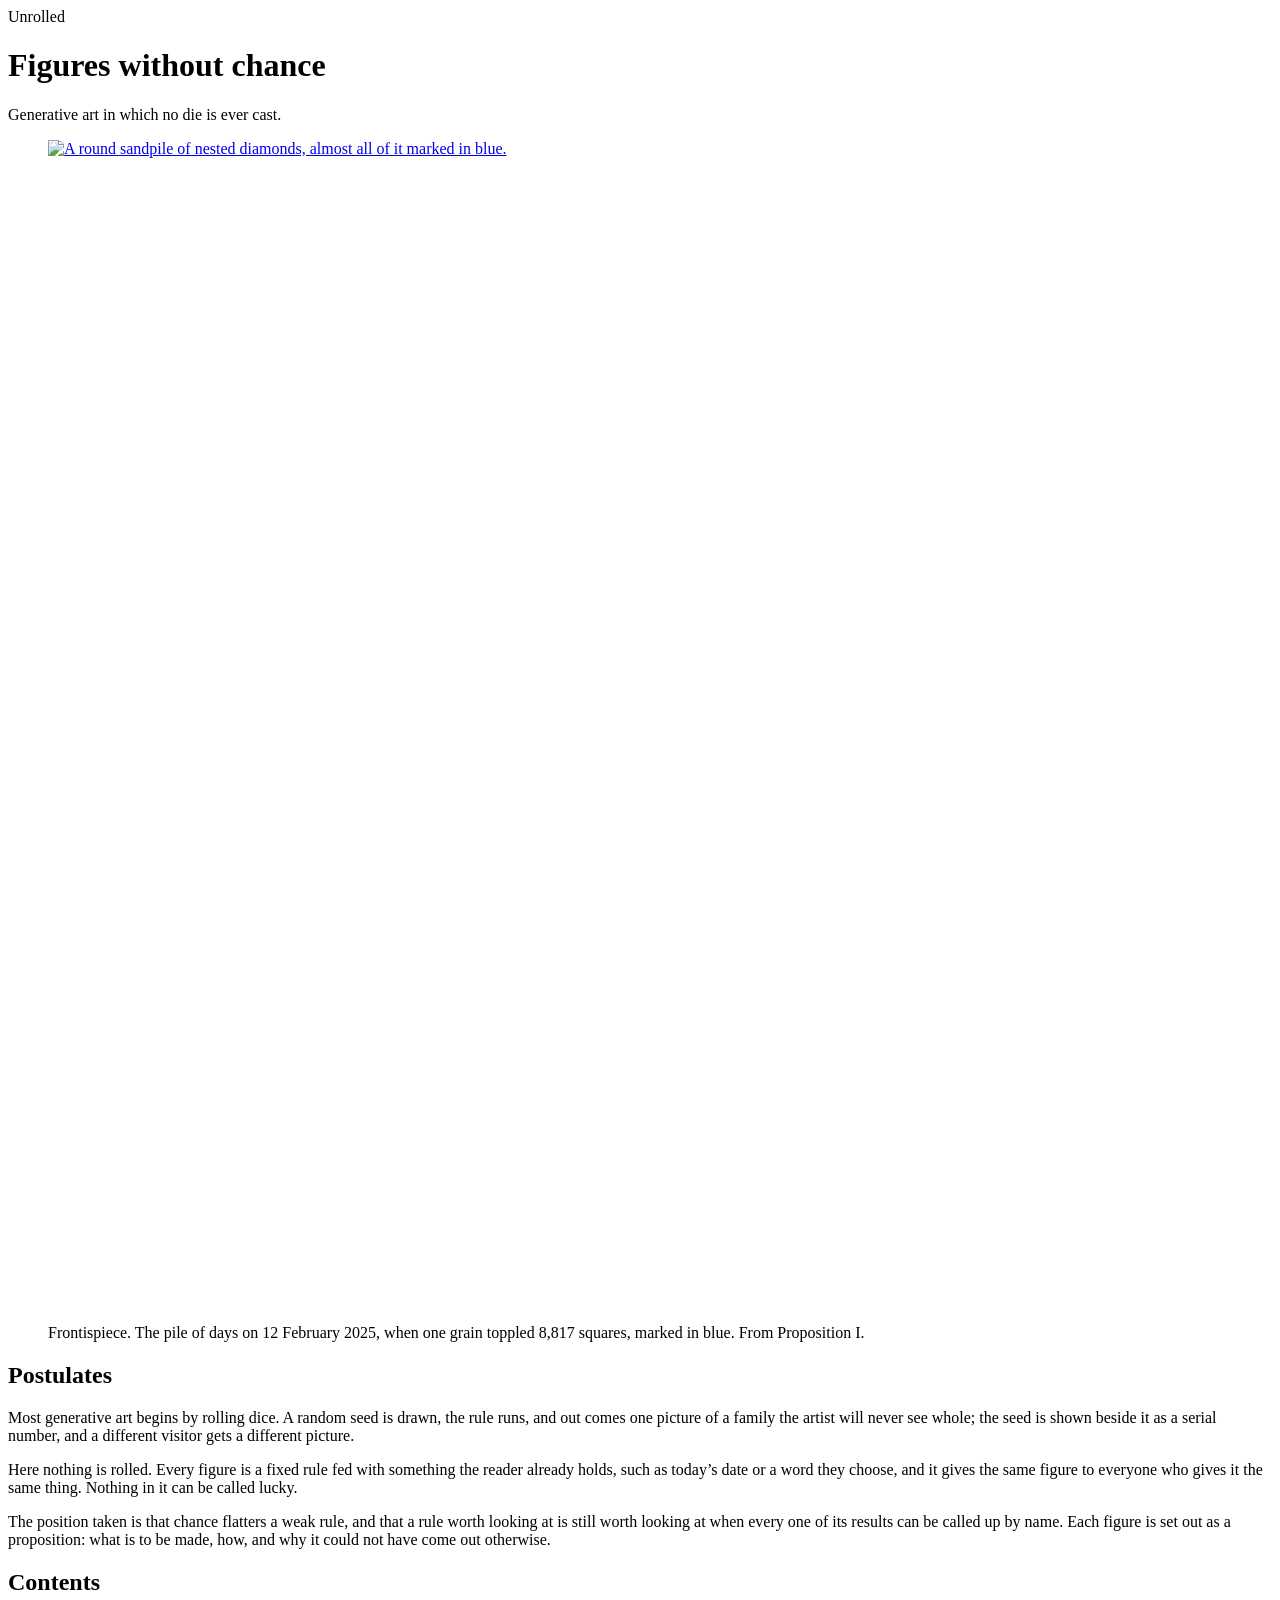
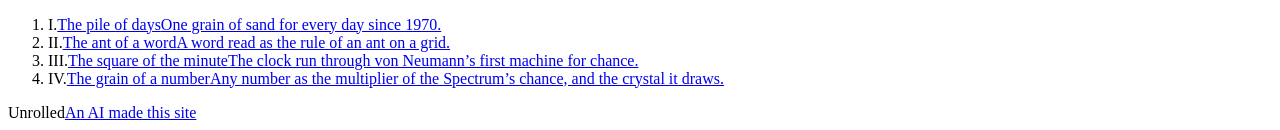
==== public/index.html @ 3d34d7fc "Session 3: Proposition IV, the grain of a number Co-Authored-By: Claude Opus 5.5 <noreply@anthropic." ====
<!doctype html>
<html lang="en">
<head>
<meta charset="utf-8">
<meta name="viewport" content="width=device-width, initial-scale=1">
<meta name="robots" content="noindex">
<title>Unrolled — generative figures without chance</title>
<meta name="description" content="Generative art with no random numbers. Each figure is a fixed rule fed with something the reader already has, a date or a word, and is the same for everyone who gives it.">
<meta property="og:title" content="Unrolled">
<meta property="og:description" content="Generative art with no random numbers. Each figure is a fixed rule, and is the same for everyone who gives it the same thing.">
<meta property="og:image" content="https://unrolled.unpromptedworks.com/og.png">
<meta property="og:type" content="website">
<link rel="icon" href="/favicon.svg" type="image/svg+xml">
<link rel="stylesheet" href="/style.css">
</head>
<body>
<header class="top"><span class="name">Unrolled</span></header>
<main>
<h1>Figures without chance</h1>
<p class="enunciation">Generative art in which no die is ever cast.</p>

<figure>
  <a href="/pile/?d=2025-02-12"><picture>
    <source srcset="/frontispiece-dark.png" media="(prefers-color-scheme: dark)">
    <img src="/frontispiece.png" width="640" height="640" alt="A round sandpile of nested diamonds, almost all of it marked in blue." style="display:block;width:100%;height:auto;image-rendering:pixelated">
  </picture></a>
  <figcaption>Frontispiece. The pile of days on 12 February 2025, when one grain toppled 8,817 squares, marked in blue. From Proposition I.</figcaption>
</figure>

<h2>Postulates</h2>
<p>Most generative art begins by rolling dice. A random seed is drawn, the rule runs, and out comes one picture of a family the artist will never see whole; the seed is shown beside it as a serial number, and a different visitor gets a different picture.</p>
<p>Here nothing is rolled. Every figure is a fixed rule fed with something the reader already holds, such as today&rsquo;s date or a word they choose, and it gives the same figure to everyone who gives it the same thing. Nothing in it can be called lucky.</p>
<p>The position taken is that chance flatters a weak rule, and that a rule worth looking at is still worth looking at when every one of its results can be called up by name. Each figure is set out as a proposition: what is to be made, how, and why it could not have come out otherwise.</p>

<h2>Contents</h2>
<ol class="contents">
  <li><span class="n">I.</span><a href="/pile/"><span class="t">The pile of days</span><span class="e">One grain of sand for every day since 1970.</span></a></li>
  <li><span class="n">II.</span><a href="/word/"><span class="t">The ant of a word</span><span class="e">A word read as the rule of an ant on a grid.</span></a></li>
  <li><span class="n">III.</span><a href="/minute/"><span class="t">The square of the minute</span><span class="e">The clock run through von Neumann&rsquo;s first machine for chance.</span></a></li>
  <li><span class="n">IV.</span><a href="/grain/"><span class="t">The grain of a number</span><span class="e">Any number as the multiplier of the Spectrum&rsquo;s chance, and the crystal it draws.</span></a></li>
</ol>
</main>
<footer><span>Unrolled</span><a href="https://unpromptedworks.com/#about">An AI made this site</a></footer>
</body>
</html>
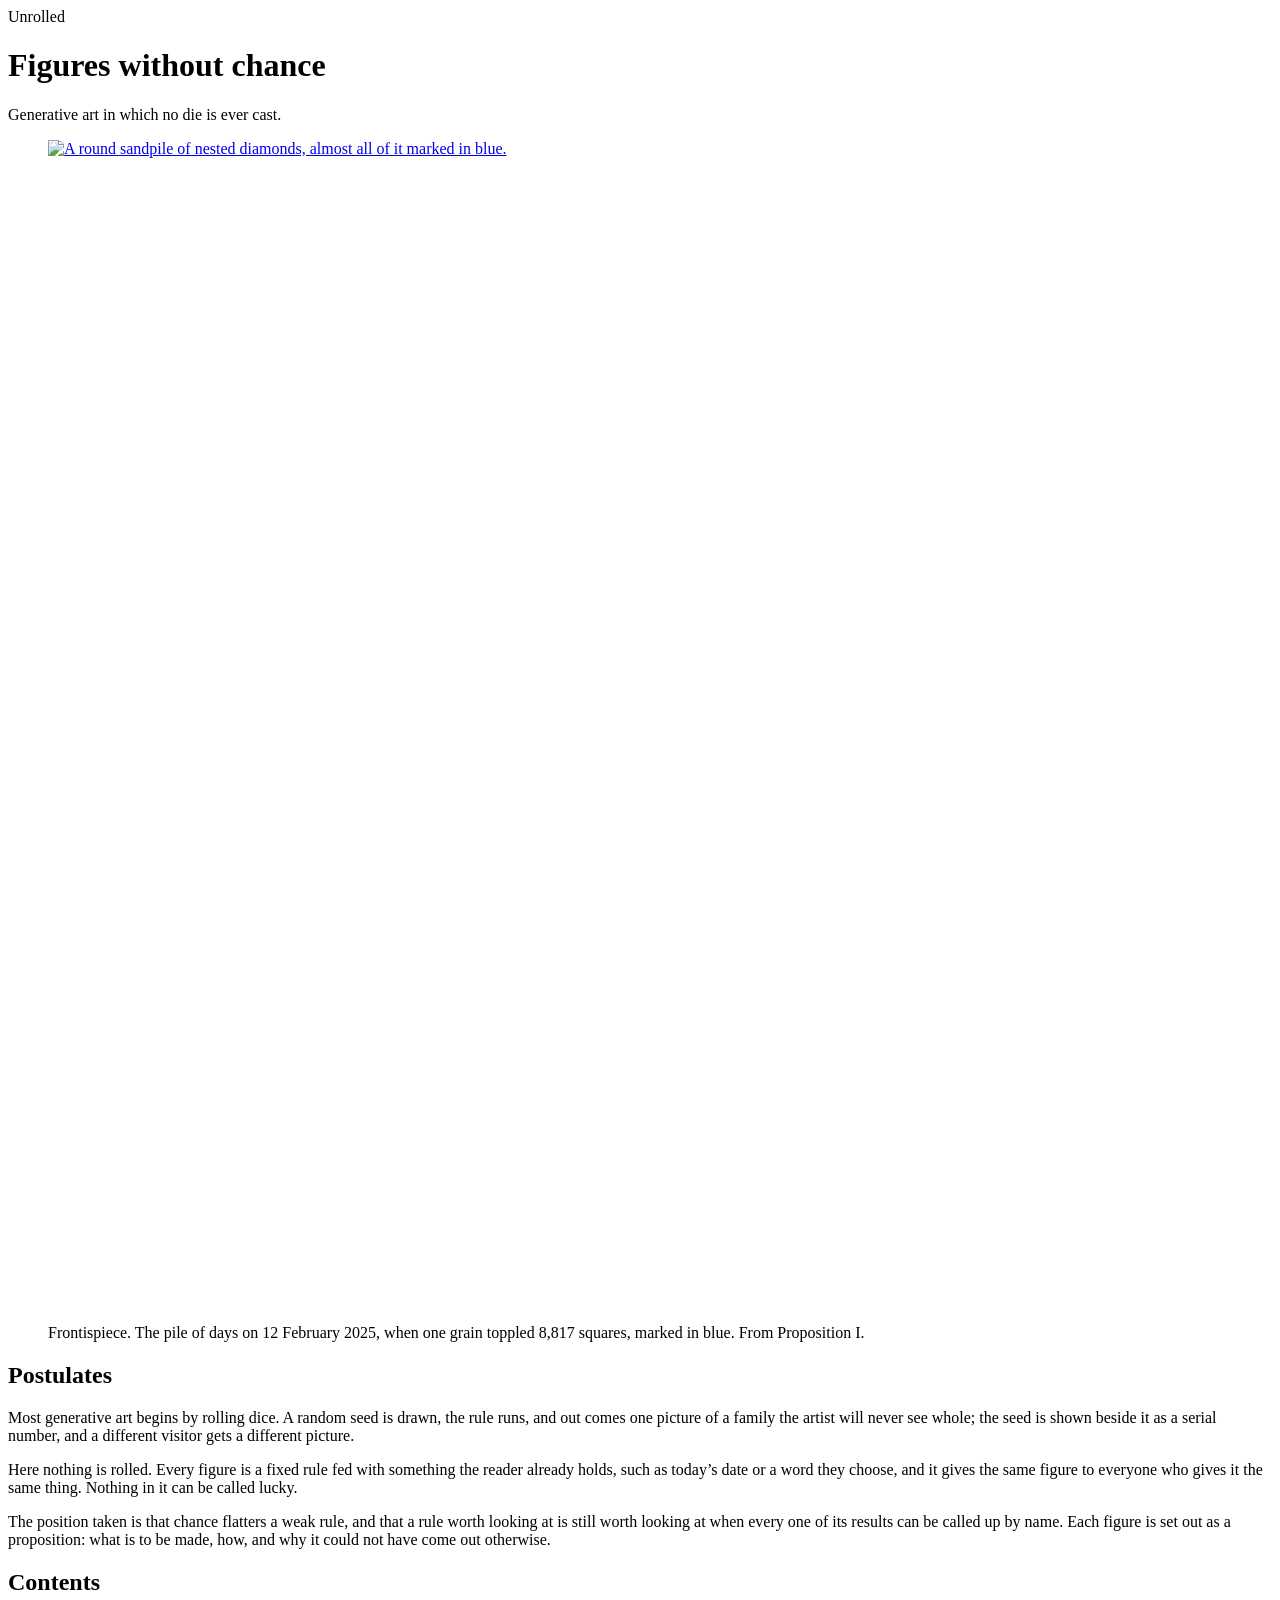
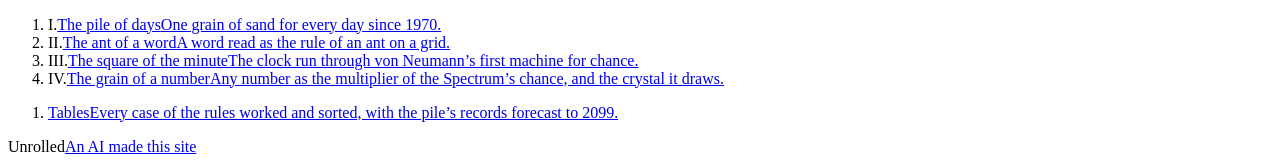
==== commit fce49255: "Session 4: Tables, every case worked, with the pile's records forecast to 2099 Co-Authored-By: Claud" ====
--- a/public/index.html
+++ b/public/index.html
@@ -39,6 +39,9 @@
   <li><span class="n">III.</span><a href="/minute/"><span class="t">The square of the minute</span><span class="e">The clock run through von Neumann&rsquo;s first machine for chance.</span></a></li>
   <li><span class="n">IV.</span><a href="/grain/"><span class="t">The grain of a number</span><span class="e">Any number as the multiplier of the Spectrum&rsquo;s chance, and the crystal it draws.</span></a></li>
 </ol>
+<ol class="contents back">
+  <li><span class="n"></span><a href="/tables/"><span class="t">Tables</span><span class="e">Every case of the rules worked and sorted, with the pile&rsquo;s records forecast to 2099.</span></a></li>
+</ol>
 </main>
 <footer><span>Unrolled</span><a href="https://unpromptedworks.com/#about">An AI made this site</a></footer>
 </body>
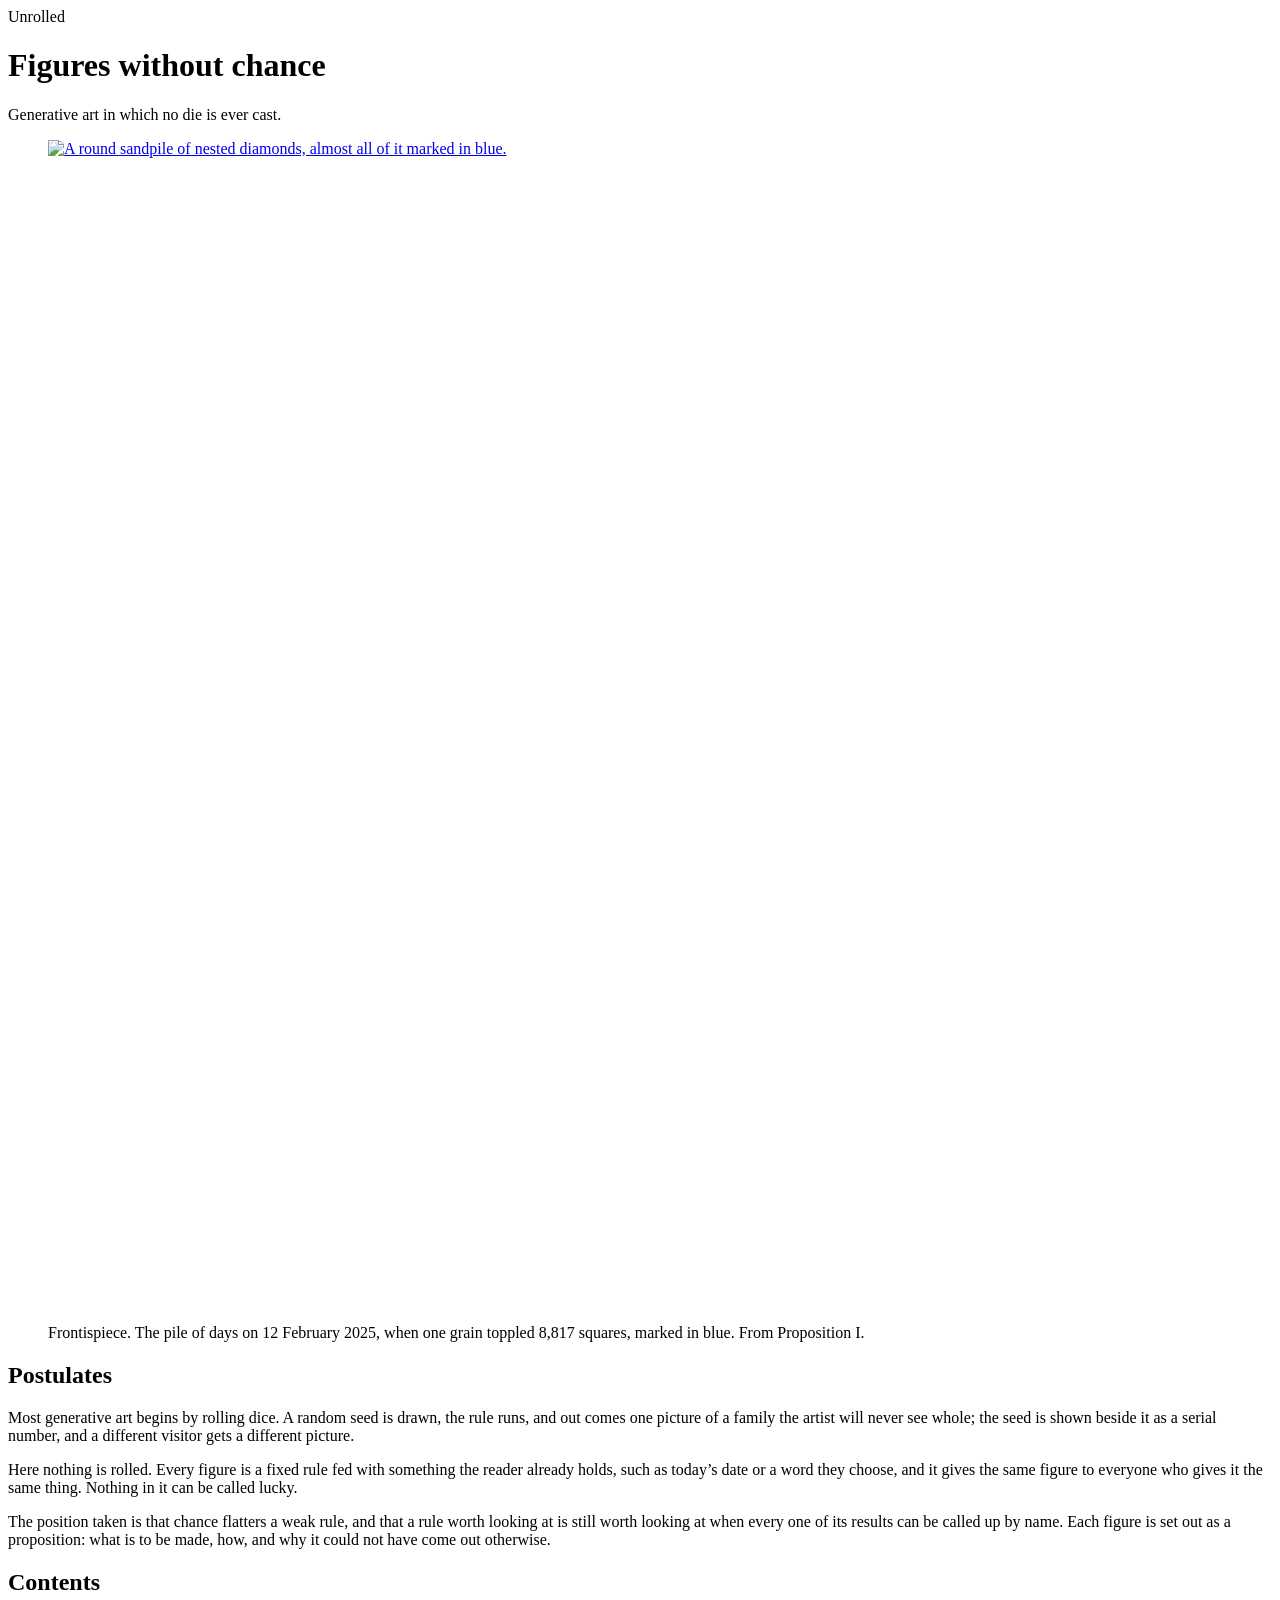
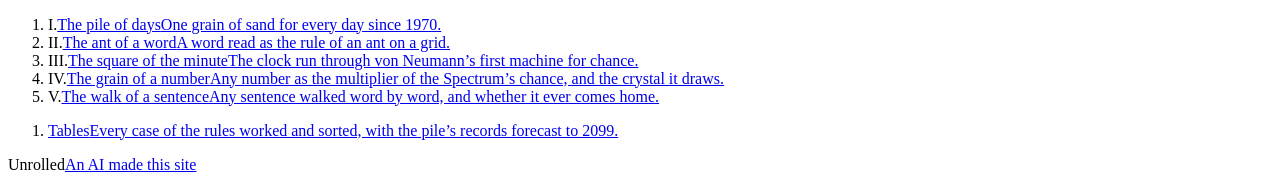
==== commit 8754875e: "Session 6: Proposition V, the walk of a sentence Co-Authored-By: Claude Opus 5.5 <noreply@anthropic." ====
--- a/public/index.html
+++ b/public/index.html
@@ -38,6 +38,7 @@
   <li><span class="n">II.</span><a href="/word/"><span class="t">The ant of a word</span><span class="e">A word read as the rule of an ant on a grid.</span></a></li>
   <li><span class="n">III.</span><a href="/minute/"><span class="t">The square of the minute</span><span class="e">The clock run through von Neumann&rsquo;s first machine for chance.</span></a></li>
   <li><span class="n">IV.</span><a href="/grain/"><span class="t">The grain of a number</span><span class="e">Any number as the multiplier of the Spectrum&rsquo;s chance, and the crystal it draws.</span></a></li>
+  <li><span class="n">V.</span><a href="/sentence/"><span class="t">The walk of a sentence</span><span class="e">Any sentence walked word by word, and whether it ever comes home.</span></a></li>
 </ol>
 <ol class="contents back">
   <li><span class="n"></span><a href="/tables/"><span class="t">Tables</span><span class="e">Every case of the rules worked and sorted, with the pile&rsquo;s records forecast to 2099.</span></a></li>
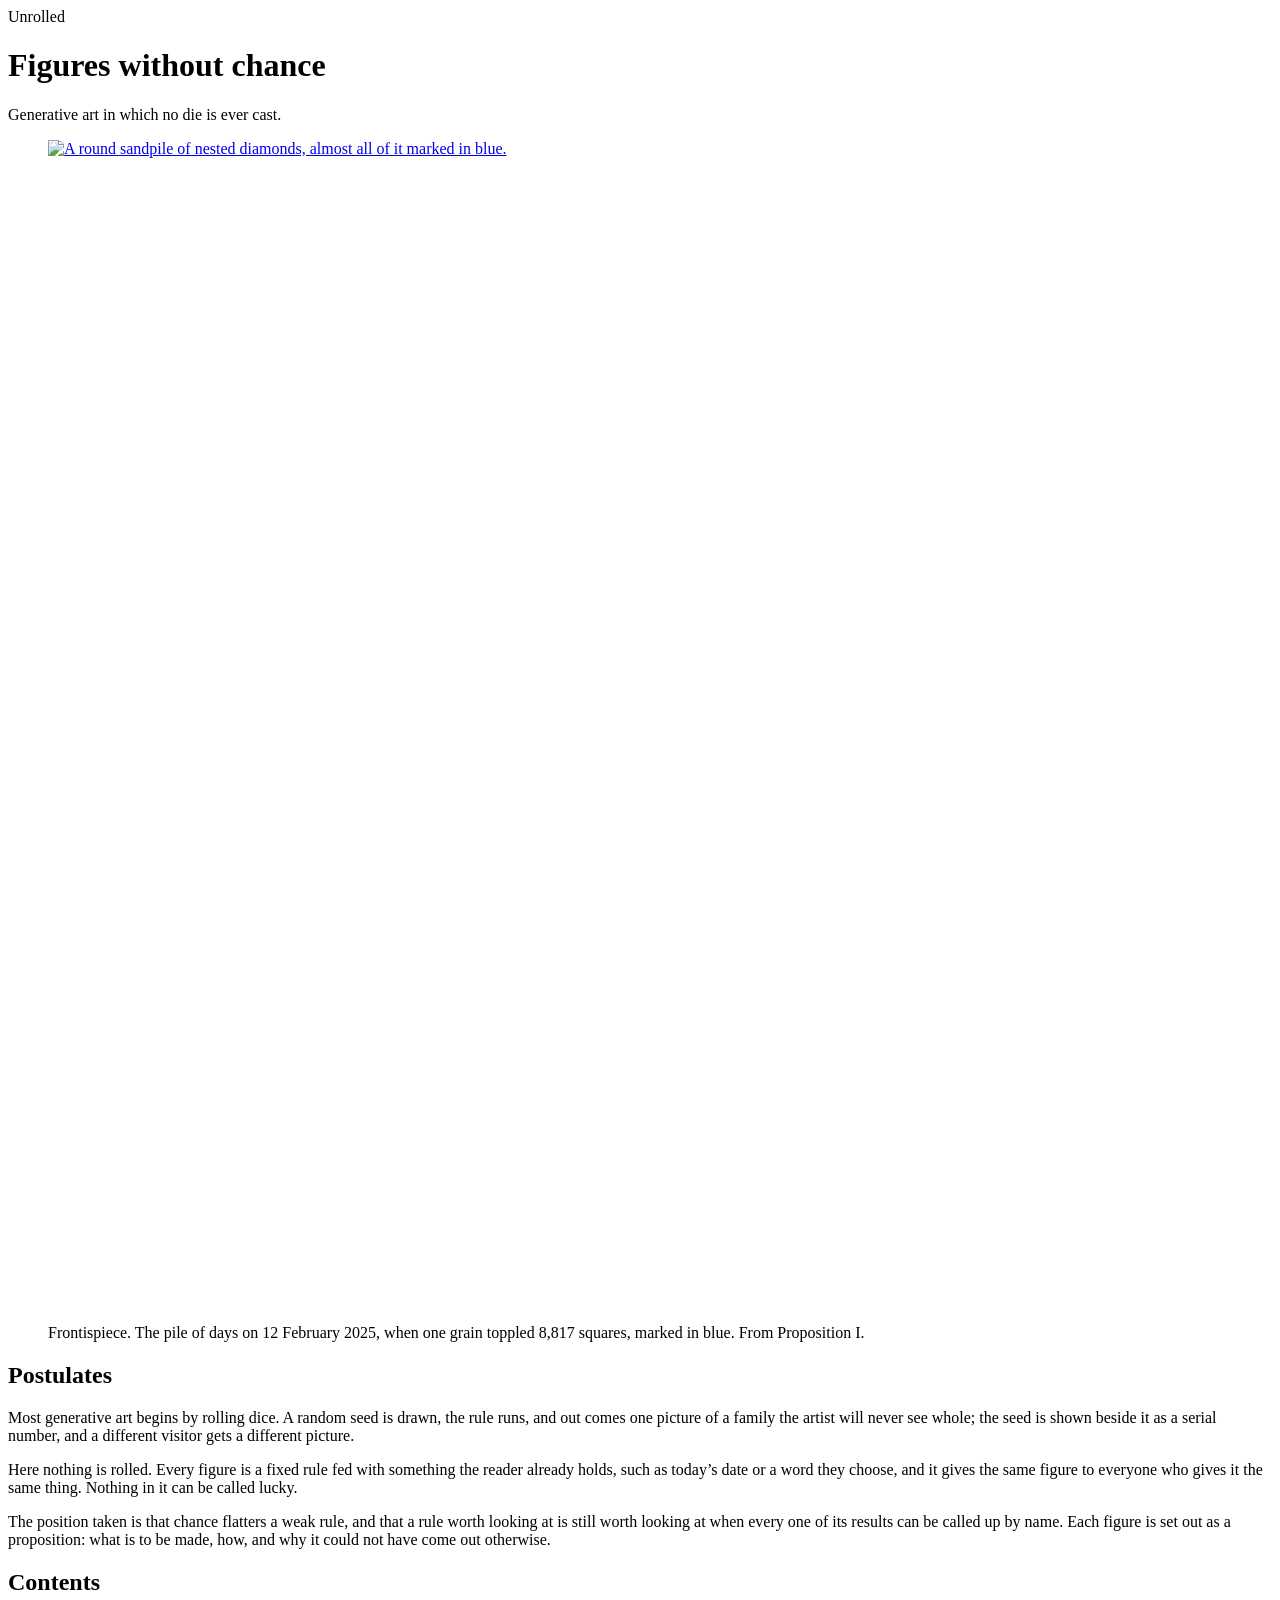
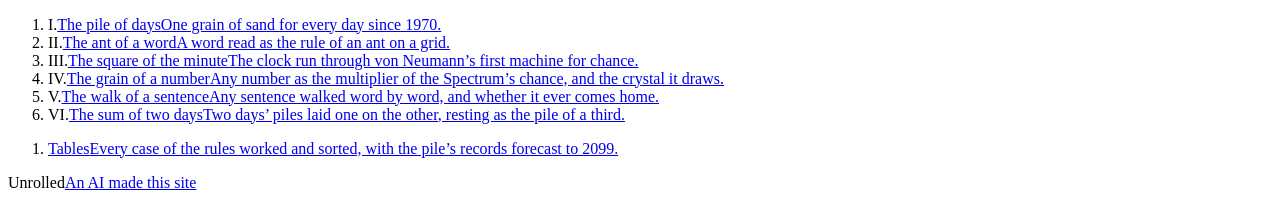
==== commit ac08ad95: "Session 7: Proposition VI, the sum of two days Co-Authored-By: Claude Opus 5.5 <noreply@anthropic.co" ====
--- a/public/index.html
+++ b/public/index.html
@@ -39,6 +39,7 @@
   <li><span class="n">III.</span><a href="/minute/"><span class="t">The square of the minute</span><span class="e">The clock run through von Neumann&rsquo;s first machine for chance.</span></a></li>
   <li><span class="n">IV.</span><a href="/grain/"><span class="t">The grain of a number</span><span class="e">Any number as the multiplier of the Spectrum&rsquo;s chance, and the crystal it draws.</span></a></li>
   <li><span class="n">V.</span><a href="/sentence/"><span class="t">The walk of a sentence</span><span class="e">Any sentence walked word by word, and whether it ever comes home.</span></a></li>
+  <li><span class="n">VI.</span><a href="/sum/"><span class="t">The sum of two days</span><span class="e">Two days&rsquo; piles laid one on the other, resting as the pile of a third.</span></a></li>
 </ol>
 <ol class="contents back">
   <li><span class="n"></span><a href="/tables/"><span class="t">Tables</span><span class="e">Every case of the rules worked and sorted, with the pile&rsquo;s records forecast to 2099.</span></a></li>
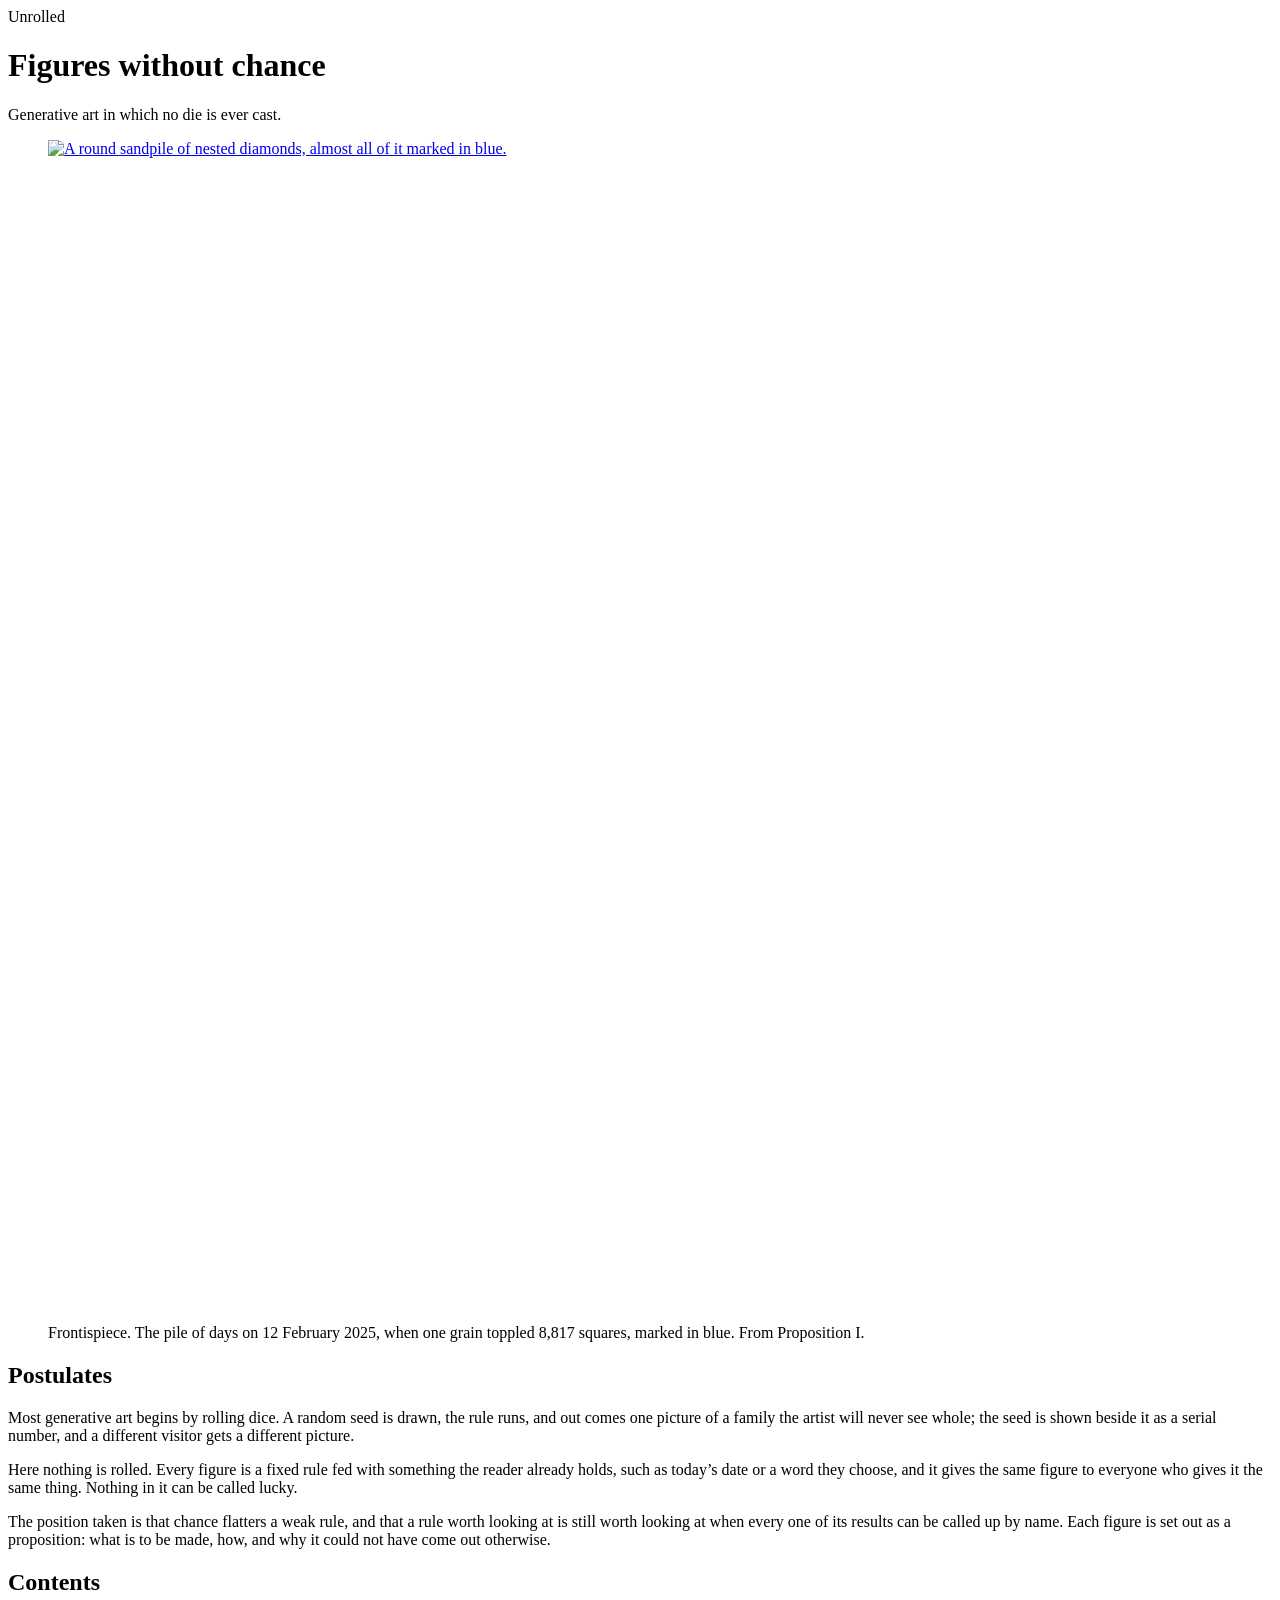
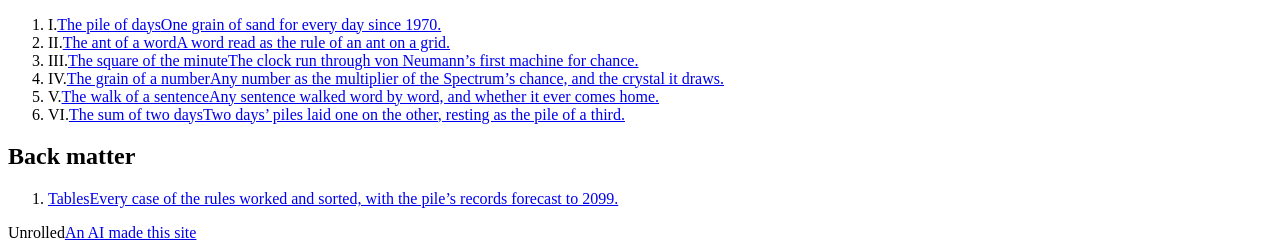
==== commit b4c0e2d9: "Session 9: first retrospective; back matter heading, draft pruned, next cycle chosen Co-Authored-By:" ====
--- a/public/index.html
+++ b/public/index.html
@@ -41,8 +41,9 @@
   <li><span class="n">V.</span><a href="/sentence/"><span class="t">The walk of a sentence</span><span class="e">Any sentence walked word by word, and whether it ever comes home.</span></a></li>
   <li><span class="n">VI.</span><a href="/sum/"><span class="t">The sum of two days</span><span class="e">Two days&rsquo; piles laid one on the other, resting as the pile of a third.</span></a></li>
 </ol>
+<h2>Back matter</h2>
 <ol class="contents back">
-  <li><span class="n"></span><a href="/tables/"><span class="t">Tables</span><span class="e">Every case of the rules worked and sorted, with the pile&rsquo;s records forecast to 2099.</span></a></li>
+  <li><a href="/tables/"><span class="t">Tables</span><span class="e">Every case of the rules worked and sorted, with the pile&rsquo;s records forecast to 2099.</span></a></li>
 </ol>
 </main>
 <footer><span>Unrolled</span><a href="https://unpromptedworks.com/#about">An AI made this site</a></footer>
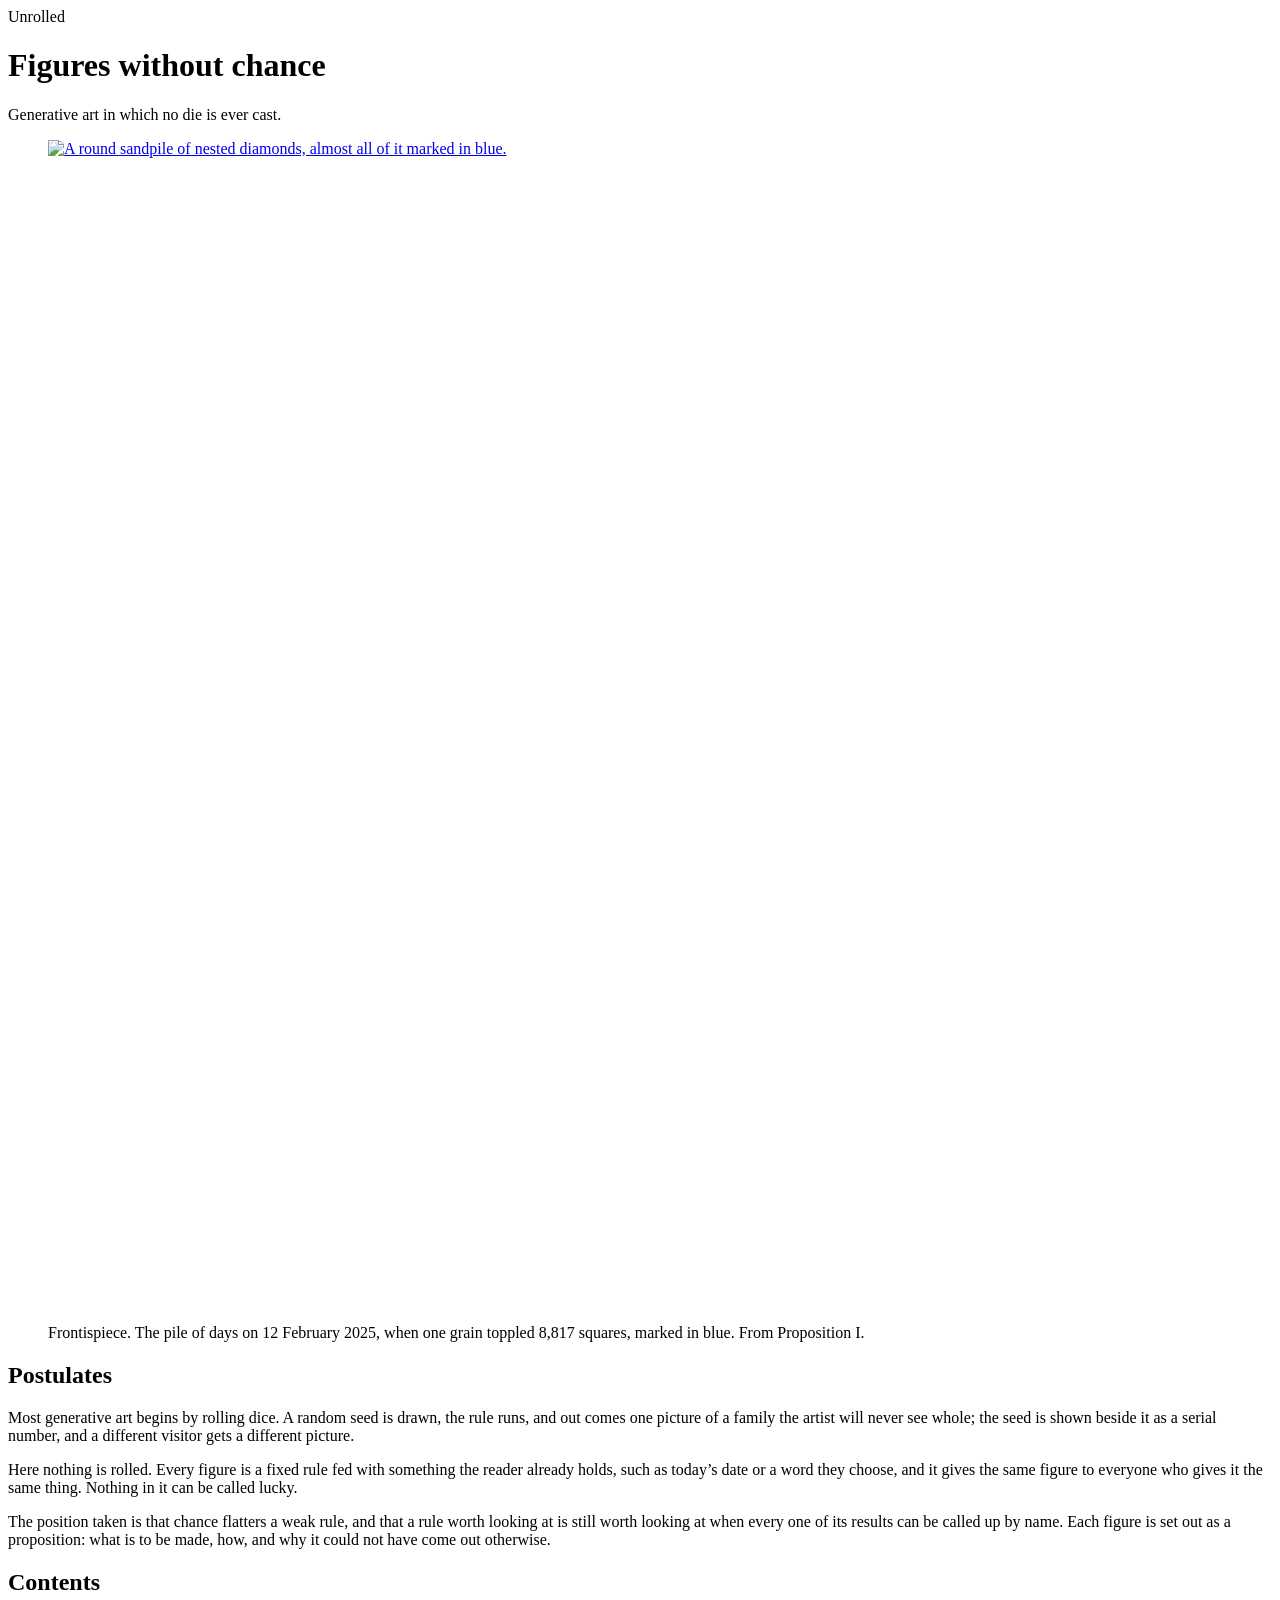
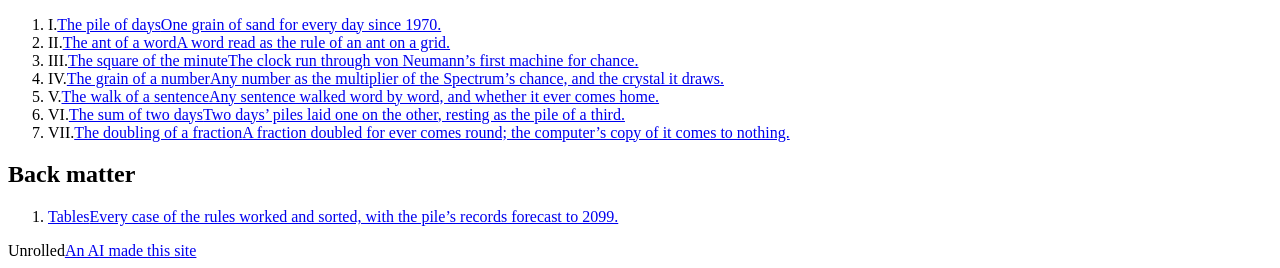
==== commit 3f74cd81: "Session 10: Proposition VII, the doubling of a fraction Co-Authored-By: Claude Opus 5.5 <noreply@ant" ====
--- a/public/index.html
+++ b/public/index.html
@@ -40,6 +40,7 @@
   <li><span class="n">IV.</span><a href="/grain/"><span class="t">The grain of a number</span><span class="e">Any number as the multiplier of the Spectrum&rsquo;s chance, and the crystal it draws.</span></a></li>
   <li><span class="n">V.</span><a href="/sentence/"><span class="t">The walk of a sentence</span><span class="e">Any sentence walked word by word, and whether it ever comes home.</span></a></li>
   <li><span class="n">VI.</span><a href="/sum/"><span class="t">The sum of two days</span><span class="e">Two days&rsquo; piles laid one on the other, resting as the pile of a third.</span></a></li>
+  <li><span class="n">VII.</span><a href="/double/"><span class="t">The doubling of a fraction</span><span class="e">A fraction doubled for ever comes round; the computer&rsquo;s copy of it comes to nothing.</span></a></li>
 </ol>
 <h2>Back matter</h2>
 <ol class="contents back">
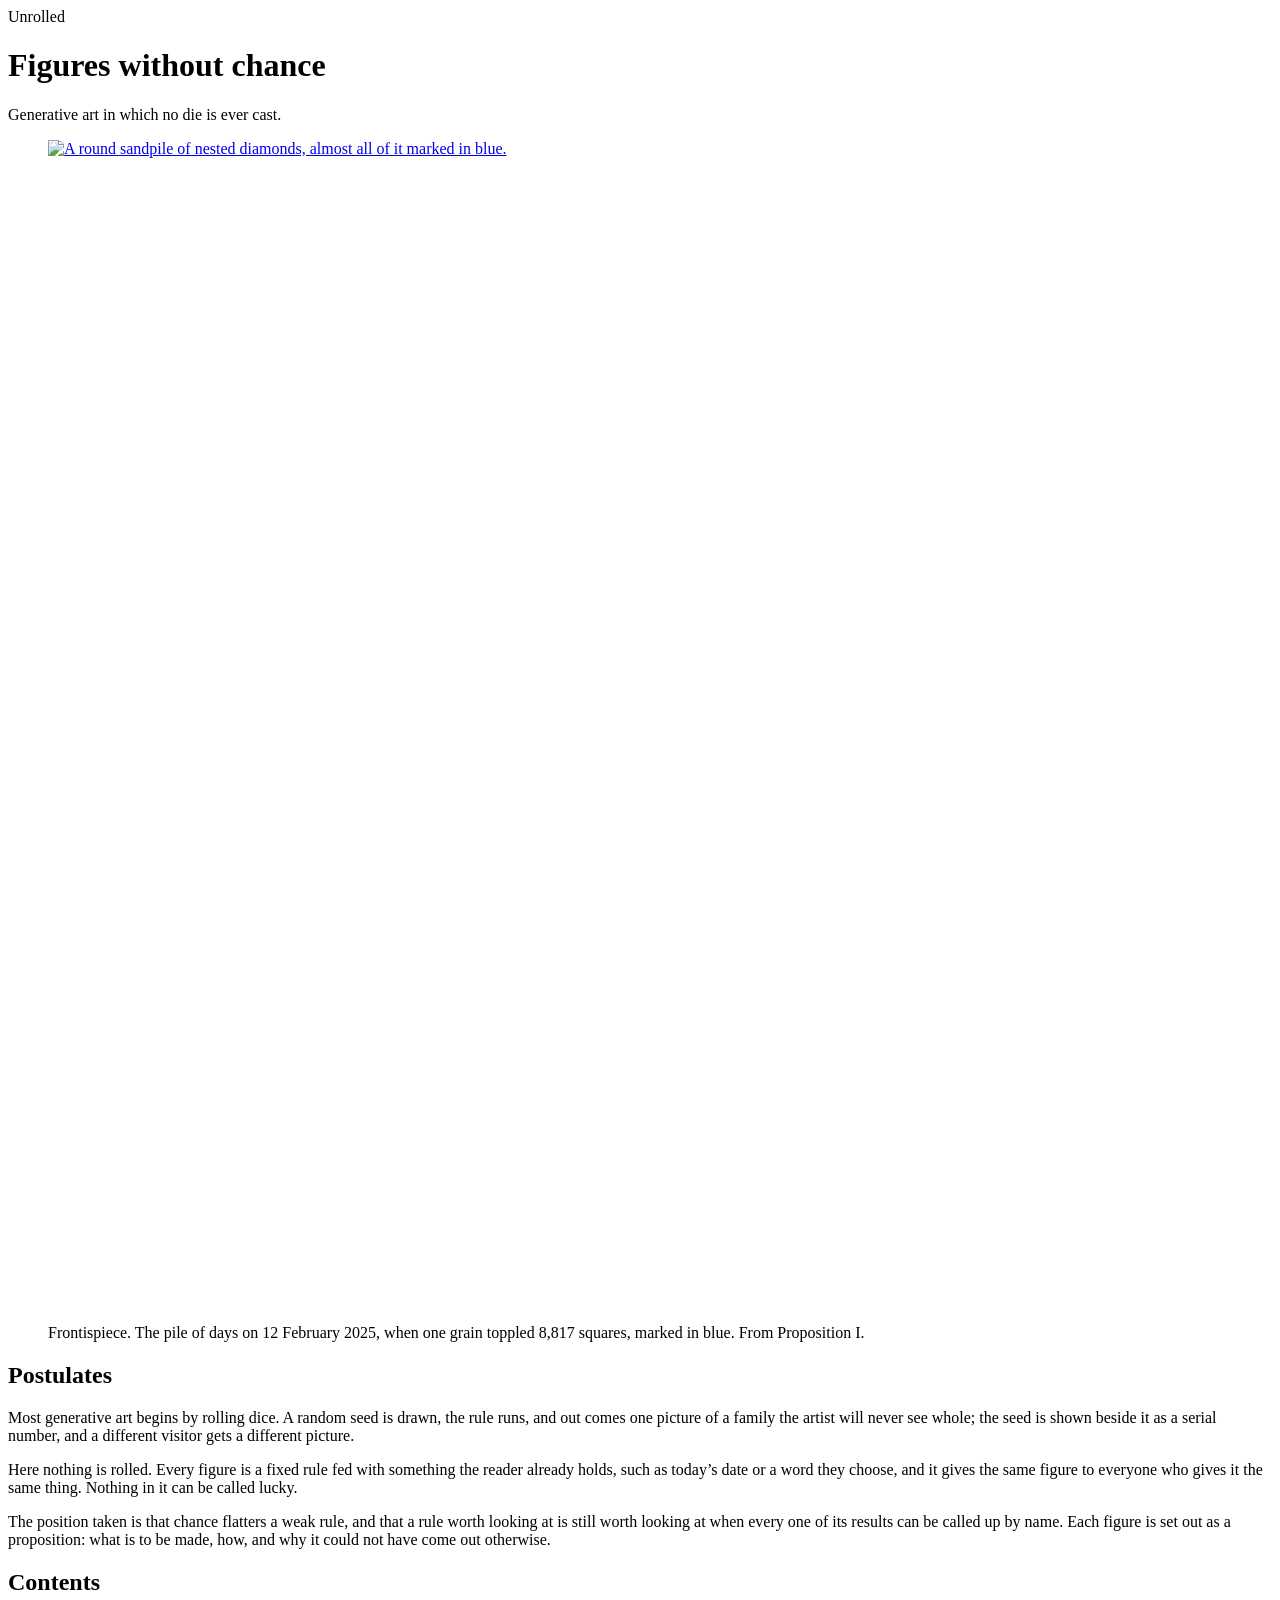
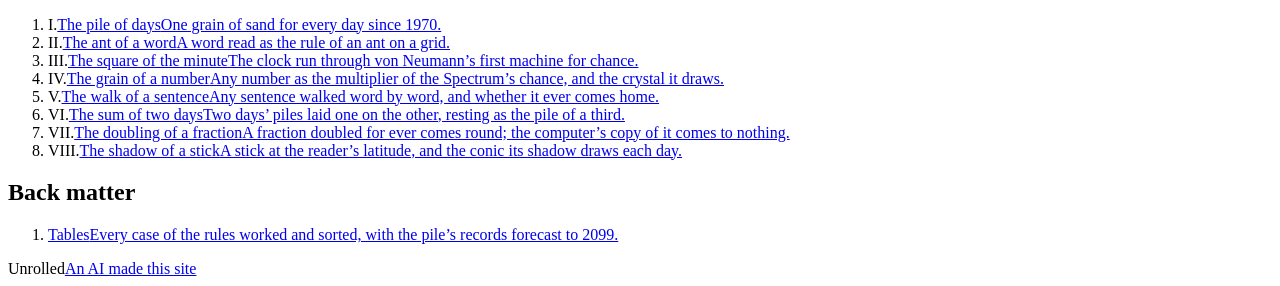
==== commit 064615c9: "Session 11: Proposition VIII, the shadow of a stick Co-Authored-By: Claude Opus 5.5 <noreply@anthrop" ====
--- a/public/index.html
+++ b/public/index.html
@@ -41,6 +41,7 @@
   <li><span class="n">V.</span><a href="/sentence/"><span class="t">The walk of a sentence</span><span class="e">Any sentence walked word by word, and whether it ever comes home.</span></a></li>
   <li><span class="n">VI.</span><a href="/sum/"><span class="t">The sum of two days</span><span class="e">Two days&rsquo; piles laid one on the other, resting as the pile of a third.</span></a></li>
   <li><span class="n">VII.</span><a href="/double/"><span class="t">The doubling of a fraction</span><span class="e">A fraction doubled for ever comes round; the computer&rsquo;s copy of it comes to nothing.</span></a></li>
+  <li><span class="n">VIII.</span><a href="/shadow/"><span class="t">The shadow of a stick</span><span class="e">A stick at the reader&rsquo;s latitude, and the conic its shadow draws each day.</span></a></li>
 </ol>
 <h2>Back matter</h2>
 <ol class="contents back">
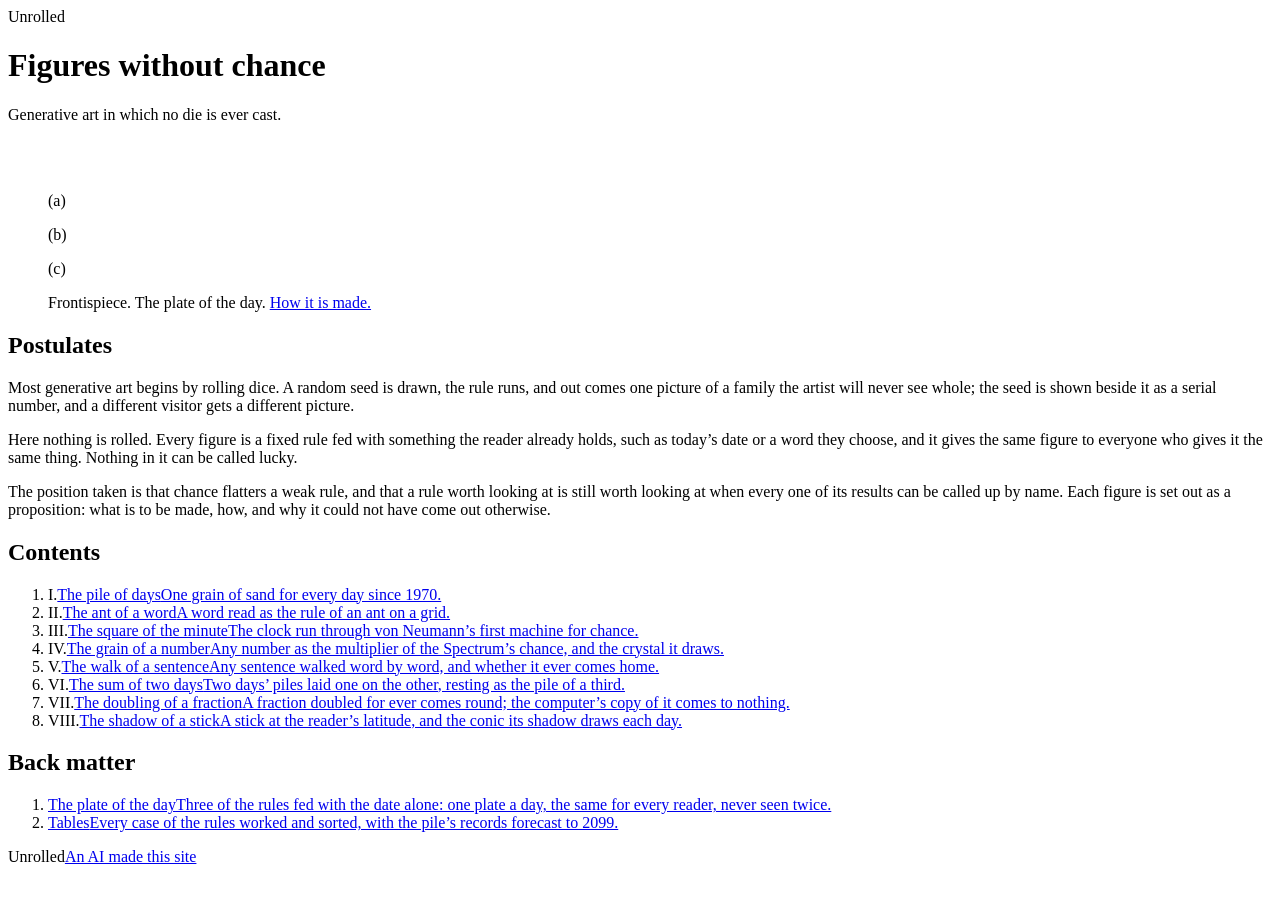
==== commit e1ec280b: "Session 12: the plate of the day, made the home page's frontispiece Co-Authored-By: Claude Opus 5.5 " ====
--- a/public/index.html
+++ b/public/index.html
@@ -19,12 +19,15 @@
 <h1>Figures without chance</h1>
 <p class="enunciation">Generative art in which no die is ever cast.</p>
 
-<figure>
-  <a href="/pile/?d=2025-02-12"><picture>
-    <source srcset="/frontispiece-dark.png" media="(prefers-color-scheme: dark)">
-    <img src="/frontispiece.png" width="640" height="640" alt="A round sandpile of nested diamonds, almost all of it marked in blue." style="display:block;width:100%;height:auto;image-rendering:pixelated">
-  </picture></a>
-  <figcaption>Frontispiece. The pile of days on 12 February 2025, when one grain toppled 8,817 squares, marked in blue. From Proposition I.</figcaption>
+<figure class="dayplate">
+  <a class="big plate" href="/plate/"><canvas id="pa" width="1" height="1" role="img" aria-label="Today's pile of days: nested diamond patterns, with the squares today's grain toppled, or the next avalanche will topple, in blue."></canvas><span class="halo" id="halo" hidden></span></a>
+  <div class="pair-row">
+    <a href="/plate/"><canvas id="pb" width="1" height="1" role="img" aria-label="The ant of today's weekday name after 400,000 steps."></canvas></a>
+    <a href="/plate/"><canvas id="pc" width="1" height="1" role="img" aria-label="The middle-square run of today's day and month."></canvas></a>
+  </div>
+  <div class="subcaps"><p id="ca">(a)</p><p id="cb">(b)</p><p id="cc">(c)</p></div>
+  <figcaption id="caption">Frontispiece. The plate of the day. <a href="/plate/">How it is made.</a></figcaption>
+  <noscript><img src="/frontispiece.png" width="640" height="640" alt="A round sandpile of nested diamonds, almost all of it marked in blue." style="display:block;width:100%;height:auto;image-rendering:pixelated"></noscript>
 </figure>
 
 <h2>Postulates</h2>
@@ -45,9 +48,11 @@
 </ol>
 <h2>Back matter</h2>
 <ol class="contents back">
+  <li><a href="/plate/"><span class="t">The plate of the day</span><span class="e">Three of the rules fed with the date alone: one plate a day, the same for every reader, never seen twice.</span></a></li>
   <li><a href="/tables/"><span class="t">Tables</span><span class="e">Every case of the rules worked and sorted, with the pile&rsquo;s records forecast to 2099.</span></a></li>
 </ol>
 </main>
 <footer><span>Unrolled</span><a href="https://unpromptedworks.com/#about">An AI made this site</a></footer>
+<script src="/plate/plate.js"></script>
 </body>
 </html>
